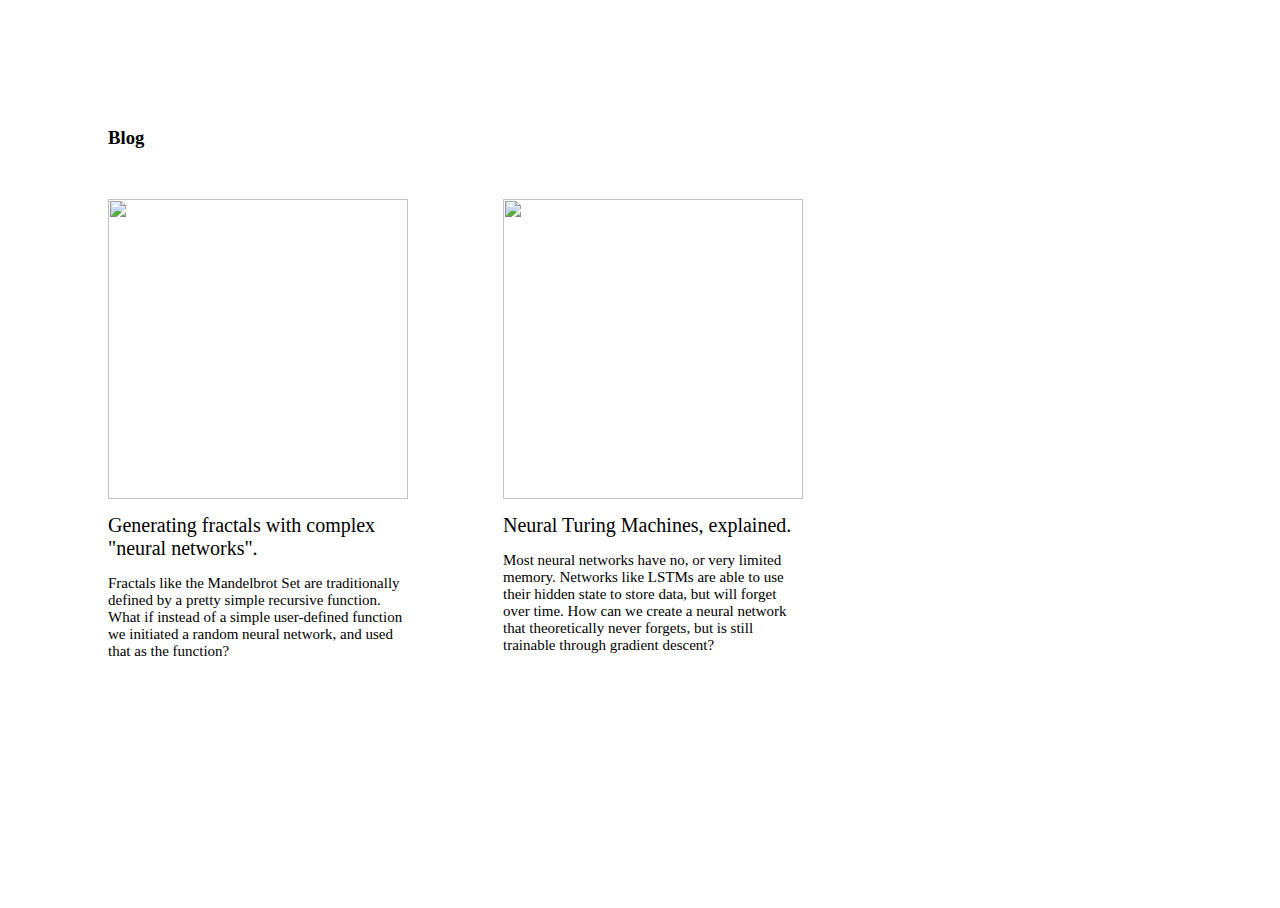
==== blog/index.html @ b08366a7 "added blog and ntm blog post" ====
<script src="https://ajax.googleapis.com/ajax/libs/jquery/3.2.1/jquery.min.js"></script>
<link rel = 'stylesheet' href = 'https://cdnjs.cloudflare.com/ajax/libs/materialize/0.100.1/css/materialize.min.css'>
<script src = 'https://cdnjs.cloudflare.com/ajax/libs/materialize/0.100.1/js/materialize.min.js'></script>
<link href="https://fonts.googleapis.com/css2?family=DM+Mono:wght@300;400;500&family=DM+Serif+Text&display=swap" rel="stylesheet">

<script src="https://cdn.rawgit.com/google/code-prettify/master/loader/run_prettify.js"></script>

<link href="https://fonts.googleapis.com/css2?family=DM+Serif+Text&display=swap" rel="stylesheet">


<head><meta name="viewport" content="width=device-width, initial-scale=1.0, maximum-scale=3.0, user-scalable=yes" />
    <meta charset="utf-8">

    <title>Nathan Yan</title>
    <meta name="description" content="Nathan Yan's got a personal website!">
    <meta name="author" content="Nathan Yan">
  
    <link rel="apple-touch-icon" sizes="180x180" href="./apple-touch-icon.png">
    <link rel="icon" type="image/png" sizes="32x32" href="./favicon-32x32.png">
    <link rel="icon" type="image/png" sizes="16x16" href="./favicon-16x16.png">
    <link rel="manifest" href="./site.webmanifest">

    <link rel = 'stylesheet' type = 'text/css' href = './style.css'></style>
</head>

<style>
    .text-block {
        margin-left: 0px;
    } 

    .blog-img {
        width: 300px;
        

        border: 0px black solid;

        object-fit: cover;
        opacity: 1;
    }

    .blog-text {
        width: 300px;

        font-size: 20px;

        background: #ffffff;
        padding: 15px 20px 15px 0px;
        
    }

    .text-left {
        left: -100px;
    }

    .blog-post {
        position: relative;
        margin-right: 75px;
        margin-bottom: 75px;

        cursor: pointer;
    }

    .blog-preview {
        font-size: 15px;
    }

    b {
        font-weight: 500;
    }
 </style>
 

<html style = 'width: 100%; height: 100%'>
    <body style = 'width: 100%; height: 100%'>
        <div style = 'padding: 100px; background: white' id = 'intro'>
            <div class = 'text-block' >
                <h3>Blog</h3>
                           </div>

            <div style = 'display: flex; flex-wrap: wrap; width: 100%; margin-top: 50px'>

                <div class = 'olink blog-post' ref = 'read more' href='https://nathancy.dev/fractals'>
                    <img class = 'blog-img' src = 'https://nathan-yan.github.io/fractals/fractals/fractal13_.png'>
                    <div class = 'blog-text'><b>Generating fractals with complex "neural networks".</b> <p class = 'blog-preview'>Fractals like the Mandelbrot Set are traditionally defined by a pretty simple recursive function. What if instead of a simple user-defined function we initiated a random neural network, and used that as the function?</p></div>
                </div>

                <div class = 'olink blog-post' ref = 'read more'>
                    <img class = 'olink blog-img' src = './assets/ntm.png'>
                    <div class = 'olink blog-text'><b>Neural Turing Machines, explained.</b> <p class = 'blog-preview'>Most neural networks have no, or very limited memory. Networks like LSTMs are able to use their hidden state to store data, but will forget over time. How can we create a neural network that theoretically never forgets, but is still trainable through gradient descent?</p></div>
                </div>

             
            </div>
           
        </div>

        <div id = 'link-block'></div>


    </body>
</html>

<script>
    let handleEntities = (entities, n) => {
        entities.map((idx, ent) => {
        ent = $(ent);
        if (idx % n == 0){
            if (n == 1){ 
                ent.find('.text')[0].className = 'text text-center';
                ent.css('margin-right', '0px');
            }else{
                ent.find('.text')[0].className = 'text text-right';
                ent.css('margin-right', '150px');
            }
        }else if (idx % n == 1){
            if (n == 2){
                ent.find('.text')[0].className = 'text text-left';
                ent.css('margin-right', '0px');
            }else{
                ent.find('.text')[0].className = 'text text-center';
                ent.css('margin-right', '150px');    
            }
        }else if (idx % 3 == 2){
            ent.find('.text')[0].className = 'text text-left';
            ent.css('margin-right', '0px');
        }
    })

        if (n == 2 && entities.length % 2) {
            $(entities[entities.length - 1]).find('.text')[0].className = 'text text-center';
            $(entities[entities.length - 1]).css('margin-right', '0px');
        }

        else if (n == 3 && entities.length % 3 == 1) {
            $(entities[entities.length - 1]).find('.text')[0].className = 'text text-center';
            $(entities[entities.length - 1]).css('margin-right', '0px');
        }else if (n == 3 && entities.length % 3 == 2) {
            $(entities[entities.length - 1]).find('.text')[0].className = 'text text-left';
                
            $(entities[entities.length - 1]).css('margin-right', '0px');
        }

    }

    let checkSize = (e) => {
        let width = $(window).width();

        if (width > 1310) {
            $('#projects').css('padding-left', (50 + (width - 1310) / 2) + 'px');
            $('#projects').css('padding-right', (50 + (width - 1310) / 2) + 'px');

            $('#models').css('padding-left', (50 + (width - 1310) / 2) + 'px');
            $('#models').css('padding-right', (50 + (width - 1310) / 2) + 'px');

            let entities = $('.project');
            handleEntities(entities, 3);

            entities = $('.model');
            handleEntities(entities, 3);

            
            
        }else if (width > 802) {
            $('#projects').css('padding-left', (50 + (width - 910) / 2) + 'px');
            $('#projects').css('padding-right', (50 + (width - 910) / 2) + 'px');

            $('#models').css('padding-left', (50 + (width - 910) / 2) + 'px');
            $('#models').css('padding-right', (50 + (width - 910) / 2) + 'px');
            
            let entities = $('.project');
            handleEntities(entities, 2);

            entities = $('.model');
            handleEntities(entities, 2);

        }else {
            let entities = $('.project');
             handleEntities(entities, 1);

             entities = $('.model');
             handleEntities(entities, 1);
        }
    }

    $(document).ready(checkSize);

    $(window).resize(checkSize)
</script>

<script src = "./weights.js"></script>

<script>
    $(document).mousemove((e) => {
     
        let width = $(window).width();
        let pos = e.clientX;

        let scaledPos = (e.clientX - width / 2) / (width / 2) * 3;
        targetTarget = scaledPos; 
    
        let target = $(e.target);
        
        
    });

    $('.olink').mousemove((e) => {
        let linkBlock = $('#link-block');
        linkBlock.css('top', (e.clientY  - 45) + 'px');
        linkBlock.css('left', (e.clientX + 8) + 'px');

        linkBlock.text($(e.target).parent('.olink').attr('ref'));
    })

    $('.olink').mouseleave((e) => {
        let linkBlock = $('#link-block');
        linkBlock.css('top', '-100px');
        
    })
        
    
</script>
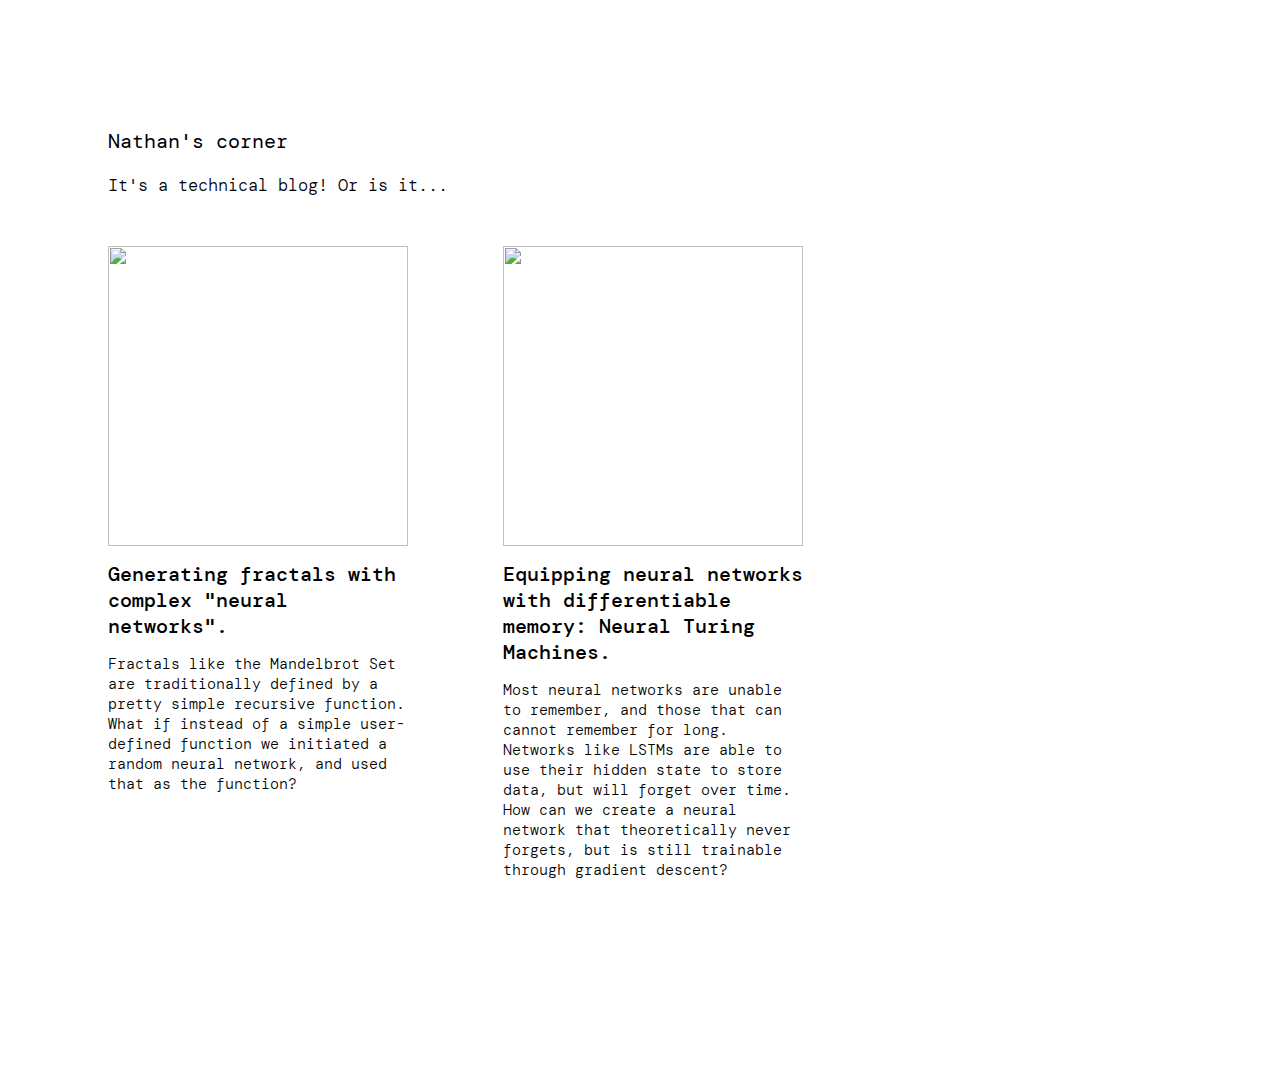
==== commit 047e2bd8: "moved ntm to top level" ====
--- a/blog/index.html
+++ b/blog/index.html
@@ -20,7 +20,7 @@
     <link rel="icon" type="image/png" sizes="16x16" href="./favicon-16x16.png">
     <link rel="manifest" href="./site.webmanifest">
 
-    <link rel = 'stylesheet' type = 'text/css' href = './style.css'></style>
+    <link rel = 'stylesheet' type = 'text/css' href = '../style.css'></style>
 </head>
 
 <style>
@@ -67,6 +67,11 @@
     b {
         font-weight: 500;
     }
+
+    a {
+        text-decoration: none;
+        color: black;
+    }
  </style>
  
 
@@ -74,27 +79,31 @@
     <body style = 'width: 100%; height: 100%'>
         <div style = 'padding: 100px; background: white' id = 'intro'>
             <div class = 'text-block' >
-                <h3>Blog</h3>
+                <h3>Nathan's corner</h3>
+                <div>It's a technical blog! Or is it...</div>
                            </div>
 
             <div style = 'display: flex; flex-wrap: wrap; width: 100%; margin-top: 50px'>
-
-                <div class = 'olink blog-post' ref = 'read more' href='https://nathancy.dev/fractals'>
-                    <img class = 'blog-img' src = 'https://nathan-yan.github.io/fractals/fractals/fractal13_.png'>
-                    <div class = 'blog-text'><b>Generating fractals with complex "neural networks".</b> <p class = 'blog-preview'>Fractals like the Mandelbrot Set are traditionally defined by a pretty simple recursive function. What if instead of a simple user-defined function we initiated a random neural network, and used that as the function?</p></div>
-                </div>
-
-                <div class = 'olink blog-post' ref = 'read more'>
-                    <img class = 'olink blog-img' src = './assets/ntm.png'>
-                    <div class = 'olink blog-text'><b>Neural Turing Machines, explained.</b> <p class = 'blog-preview'>Most neural networks have no, or very limited memory. Networks like LSTMs are able to use their hidden state to store data, but will forget over time. How can we create a neural network that theoretically never forgets, but is still trainable through gradient descent?</p></div>
-                </div>
-
-             
-            </div>
-           
+                
+                <a class='olink' ref='read more' href='https://nathancy.dev/fractals'>
+                    <div class = 'blog-post' href='https://nathancy.dev/fractals'>
+                        <img class = 'blog-img' src = 'https://nathan-yan.github.io/fractals/fractals/fractal13_.png'>
+                        <div class = 'blog-text'><b>Generating fractals with complex "neural networks".</b> <p class = 'blog-preview'>Fractals like the Mandelbrot Set are traditionally defined by a pretty simple recursive function. What if instead of a simple user-defined function we initiated a random neural network, and used that as the function?</p></div>
+                    </div>
+                </a>
+
+                <a class='olink' ref='read more' href='https://nathancy.dev/ntm'>
+                    <div class = 'olink blog-post' ref = 'read more'>
+                        <img class = 'olink blog-img' src = '../assets/ntm.png'>
+                        <div class = 'olink blog-text'><b>Equipping neural networks with differentiable memory: Neural Turing Machines.</b> <p class = 'blog-preview'>Most neural networks are unable to remember, and those that can cannot remember for long. Networks like LSTMs are able to use their hidden state to store data, but will forget over time. How can we create a neural network that theoretically never forgets, but is still trainable through gradient descent?</p></div>
+                    </div>
+                </a>
+            
         </div>
-
-        <div id = 'link-block'></div>
+        
+    </div>
+
+    <div id = 'link-block'></div>
 
 
     </body>
--- a/style.css
+++ b/style.css
@@ -0,0 +1,187 @@
+h3 {
+    font-family: "DM Mono";
+    font-weight: 400;
+}
+
+.serif {
+    font-family: 'DM Mono'; 
+    font-weight: 400;
+
+    width: 250px;
+}
+
+body {
+    font-family: "DM Mono";
+    font-size: 17px;
+    font-weight: 300;
+
+    overflow-y: scroll;
+    scrollbar-width: 0; /* Firefox */
+    -ms-overflow-style: none;  /* Internet Explorer 10+ */
+}
+body::-webkit-scrollbar { /* WebKit */
+    width: 2;
+    height: 0;
+}
+
+.pictures::-webkit-scrollbar {
+    display: none;
+  }
+  
+  /* Hide scrollbar for IE, Edge and Firefox */
+.pictures {
+    -ms-overflow-style: none;  /* IE and Edge */
+    scrollbar-width: none;  /* Firefox */
+  }
+
+
+.text-block {
+    width: 400px;
+    margin-left: calc(50% - 200px); 
+}
+
+.text {
+    position: relative; 
+    width: 275px;
+    top: -50px;
+    left: 75px;
+
+    font-size: 20px;
+
+    background: #ffffff;
+    padding: 10px;
+    border-style: solid;
+    border-width: 2px;
+    border-color: black;
+} 
+
+#name {
+    display: flex;
+}
+
+.picture {
+    cursor: pointer;
+}
+
+.pictures {
+    position: relative; 
+    height: fit-content;
+    display: flex;
+    flex-wrap: wrap;
+    padding: 50px;
+    padding-right: 300px;
+    margin-top: 5px;
+    flex-direction: row;
+    flex-wrap:nowrap;
+    overflow: scroll;
+
+    align-items: center;
+}
+
+@media only screen and (max-width: 600px) {
+    body {
+        font-size: 15px;
+    }
+
+    .text-block {
+        width: 300px;
+        margin-left: calc(50% - 150px);
+    }
+
+    h3 {
+        font-size: 2.5rem;
+    }
+
+    .text {
+        font-size: 17px;
+    }
+
+    #name {
+        display:block !important;
+    }
+
+    .pictures {
+        padding: 50px 50px 50px 20px;
+    }
+
+    .film-image {
+        width: 90vw;
+        height: auto !important;
+    }
+}
+
+
+.link {
+    background: linear-gradient(to bottom, #00000000 60%, #4b2e8322 40%);
+}
+
+.image {
+    width: 300px;
+    height: 300px;
+
+    object-fit: cover;
+
+    border-style: solid;
+    border-width: 2px;
+    border-color: black;
+
+}
+
+.film-image {
+    height: 65vh;
+    align-self: center;
+}
+
+.picture {
+    margin-right: 30px;
+    margin-left: 30px;
+}
+
+.text-center {
+    top: -50px;
+    left: 12.5px;
+}
+
+.text-left {
+    top: -50px;
+    left: -50px;
+}
+
+.project {
+     }
+
+     a {
+         color: #2222ff;
+         text-decoration: none ;
+     }
+    
+#cart {
+    width: 50px;
+    height: 20px;
+    background: red;
+
+    position: absolute; 
+    bottom:0;
+    left: -25px;
+}
+
+#pole {
+    width: 10px;
+    height: 80px;
+    background: blue;
+
+    position: absolute; 
+    bottom:10;
+    left: -5px;
+
+    transform-origin: 50% 100%;
+}
+
+#link-block {
+    position: fixed;
+    top: -100px;
+    
+    background: #101020;
+    color: white;
+    padding: 3px 7px;
+}
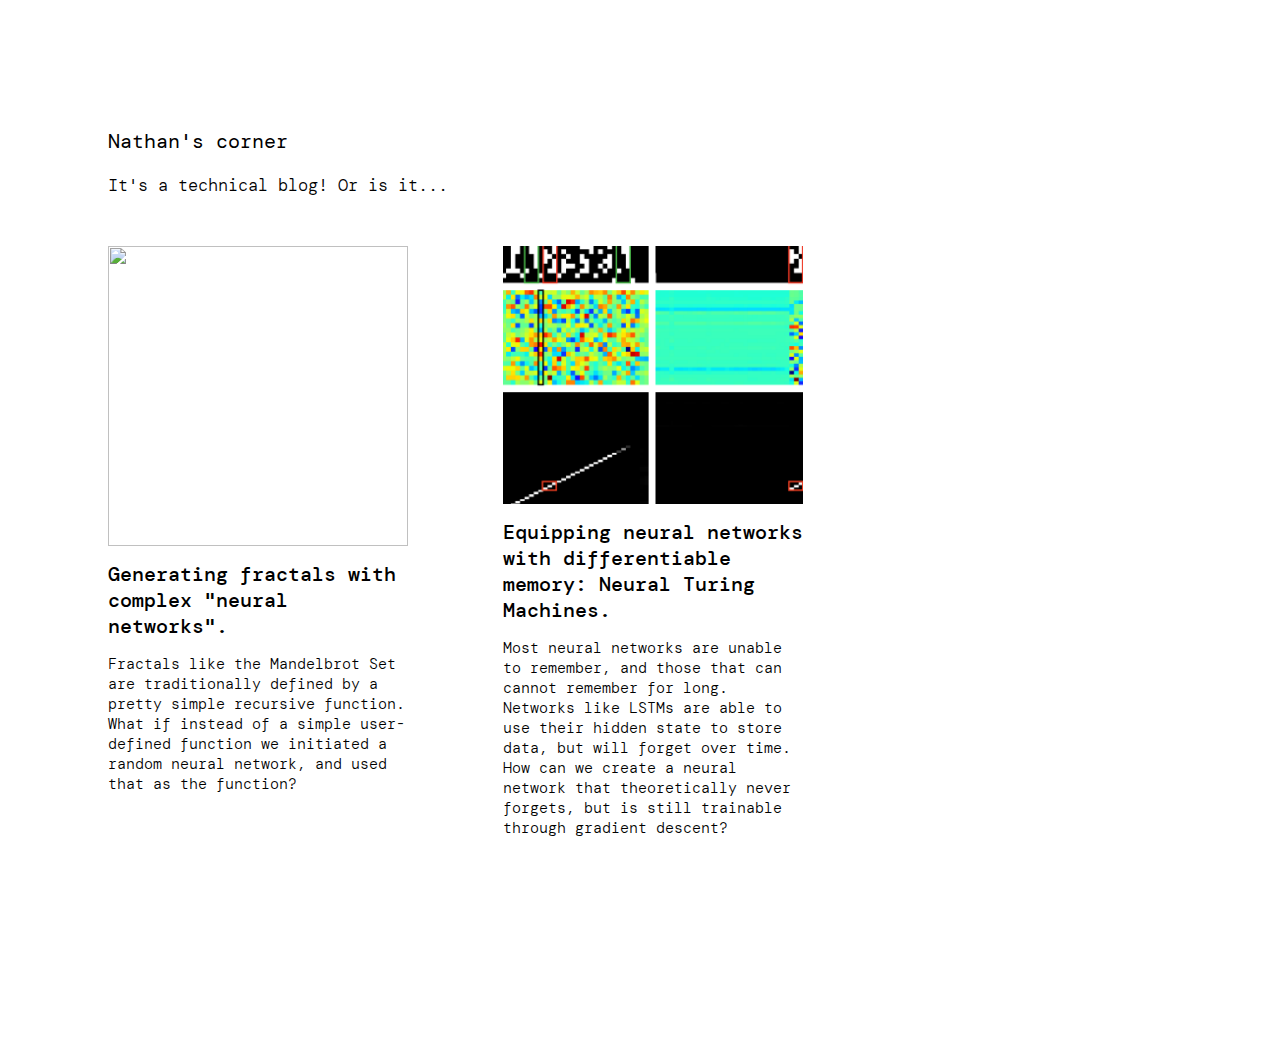
==== commit 8175ace4: "corrected ntm.PNG name" ====
--- a/blog/index.html
+++ b/blog/index.html
@@ -94,7 +94,7 @@
 
                 <a class='olink' ref='read more' href='https://nathancy.dev/ntm'>
                     <div class = 'olink blog-post' ref = 'read more'>
-                        <img class = 'olink blog-img' src = '../assets/ntm.png'>
+                        <img class = 'olink blog-img' src = '../assets/ntm.PNG'>
                         <div class = 'olink blog-text'><b>Equipping neural networks with differentiable memory: Neural Turing Machines.</b> <p class = 'blog-preview'>Most neural networks are unable to remember, and those that can cannot remember for long. Networks like LSTMs are able to use their hidden state to store data, but will forget over time. How can we create a neural network that theoretically never forgets, but is still trainable through gradient descent?</p></div>
                     </div>
                 </a>
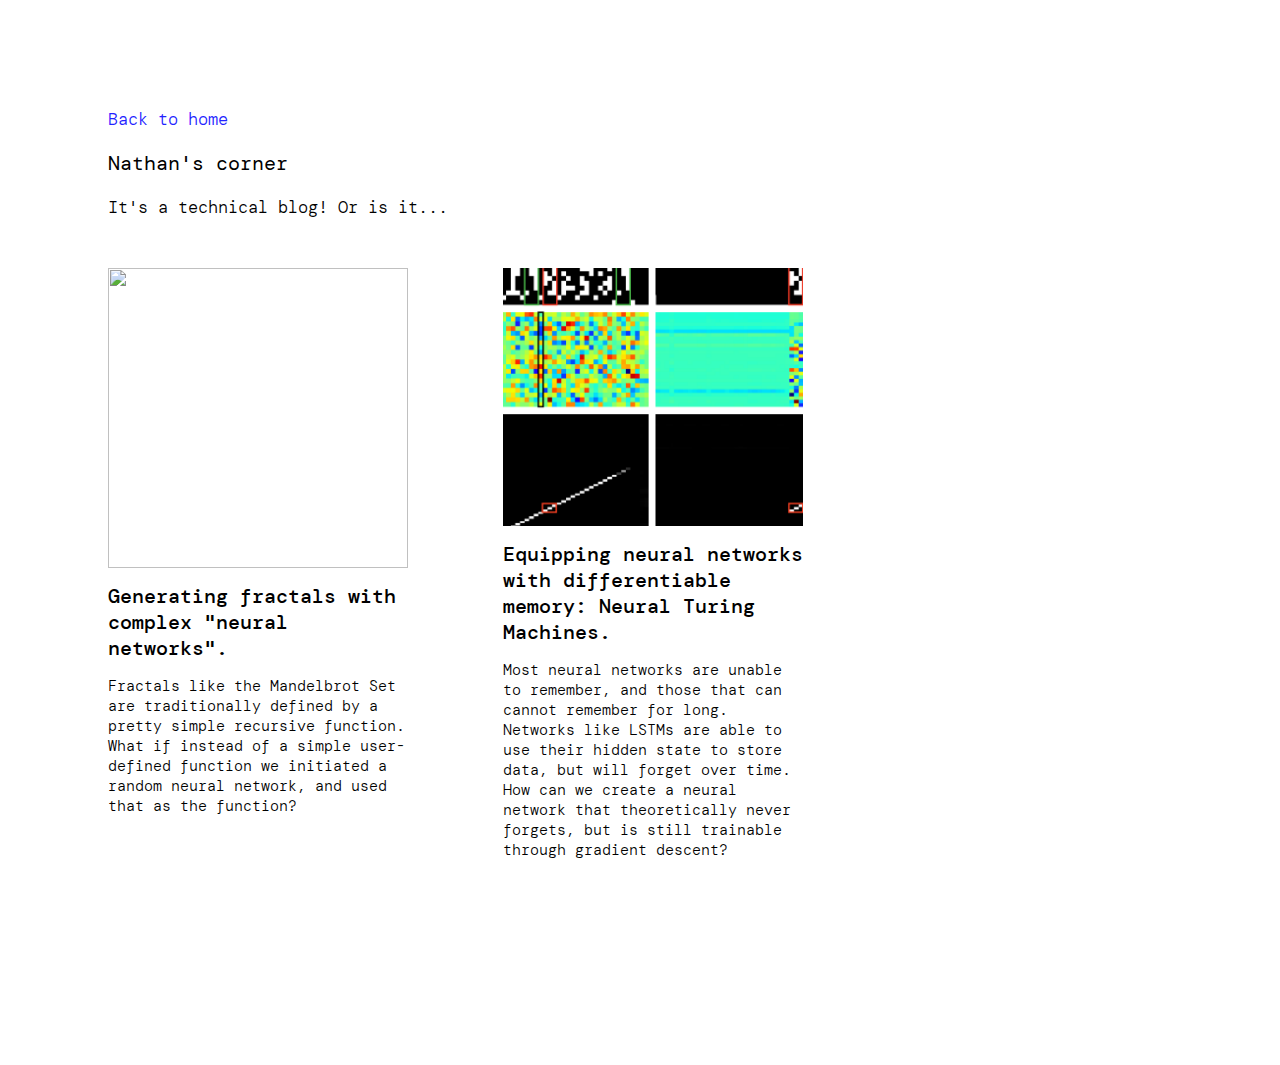
==== commit 8ee863ff: "updated steve and added blog to index page" ====
--- a/blog/index.html
+++ b/blog/index.html
@@ -68,7 +68,7 @@
         font-weight: 500;
     }
 
-    a {
+    .blog-link {
         text-decoration: none;
         color: black;
     }
@@ -79,23 +79,24 @@
     <body style = 'width: 100%; height: 100%'>
         <div style = 'padding: 100px; background: white' id = 'intro'>
             <div class = 'text-block' >
+                <a class='olink' ref='/' href='/'>Back to home</a>
                 <h3>Nathan's corner</h3>
                 <div>It's a technical blog! Or is it...</div>
                            </div>
 
             <div style = 'display: flex; flex-wrap: wrap; width: 100%; margin-top: 50px'>
                 
-                <a class='olink' ref='read more' href='https://nathancy.dev/fractals'>
-                    <div class = 'blog-post' href='https://nathancy.dev/fractals'>
+                <a class='blog-link' href='https://nathancy.dev/fractals'>
+                    <div class = 'olink blog-post' ref='read more' href='https://nathancy.dev/fractals'>
                         <img class = 'blog-img' src = 'https://nathan-yan.github.io/fractals/fractals/fractal13_.png'>
                         <div class = 'blog-text'><b>Generating fractals with complex "neural networks".</b> <p class = 'blog-preview'>Fractals like the Mandelbrot Set are traditionally defined by a pretty simple recursive function. What if instead of a simple user-defined function we initiated a random neural network, and used that as the function?</p></div>
                     </div>
                 </a>
 
-                <a class='olink' ref='read more' href='https://nathancy.dev/ntm'>
+                <a class='blog-link' href='https://nathancy.dev/ntm'>
                     <div class = 'olink blog-post' ref = 'read more'>
-                        <img class = 'olink blog-img' src = '../assets/ntm.PNG'>
-                        <div class = 'olink blog-text'><b>Equipping neural networks with differentiable memory: Neural Turing Machines.</b> <p class = 'blog-preview'>Most neural networks are unable to remember, and those that can cannot remember for long. Networks like LSTMs are able to use their hidden state to store data, but will forget over time. How can we create a neural network that theoretically never forgets, but is still trainable through gradient descent?</p></div>
+                        <img class = 'blog-img' src = '../assets/ntm.PNG'>
+                        <div class = 'blog-text'><b>Equipping neural networks with differentiable memory: Neural Turing Machines.</b> <p class = 'blog-preview'>Most neural networks are unable to remember, and those that can cannot remember for long. Networks like LSTMs are able to use their hidden state to store data, but will forget over time. How can we create a neural network that theoretically never forgets, but is still trainable through gradient descent?</p></div>
                     </div>
                 </a>
             
@@ -217,7 +218,11 @@
         linkBlock.css('top', (e.clientY  - 45) + 'px');
         linkBlock.css('left', (e.clientX + 8) + 'px');
 
-        linkBlock.text($(e.target).parent('.olink').attr('ref'));
+
+
+        let text = $(e.target).parent('.olink').attr('ref') || $(e.target).attr('ref');
+
+        linkBlock.text(text);
     })
 
     $('.olink').mouseleave((e) => {
--- a/style.css
+++ b/style.css
@@ -163,16 +163,20 @@
     position: absolute; 
     bottom:0;
     left: -25px;
+
+    border-radius: 5px;
 }
 
 #pole {
     width: 10px;
-    height: 80px;
+    height: 70px;
     background: blue;
 
     position: absolute; 
     bottom:10;
     left: -5px;
+
+    border-radius: 100px;
 
     transform-origin: 50% 100%;
 }
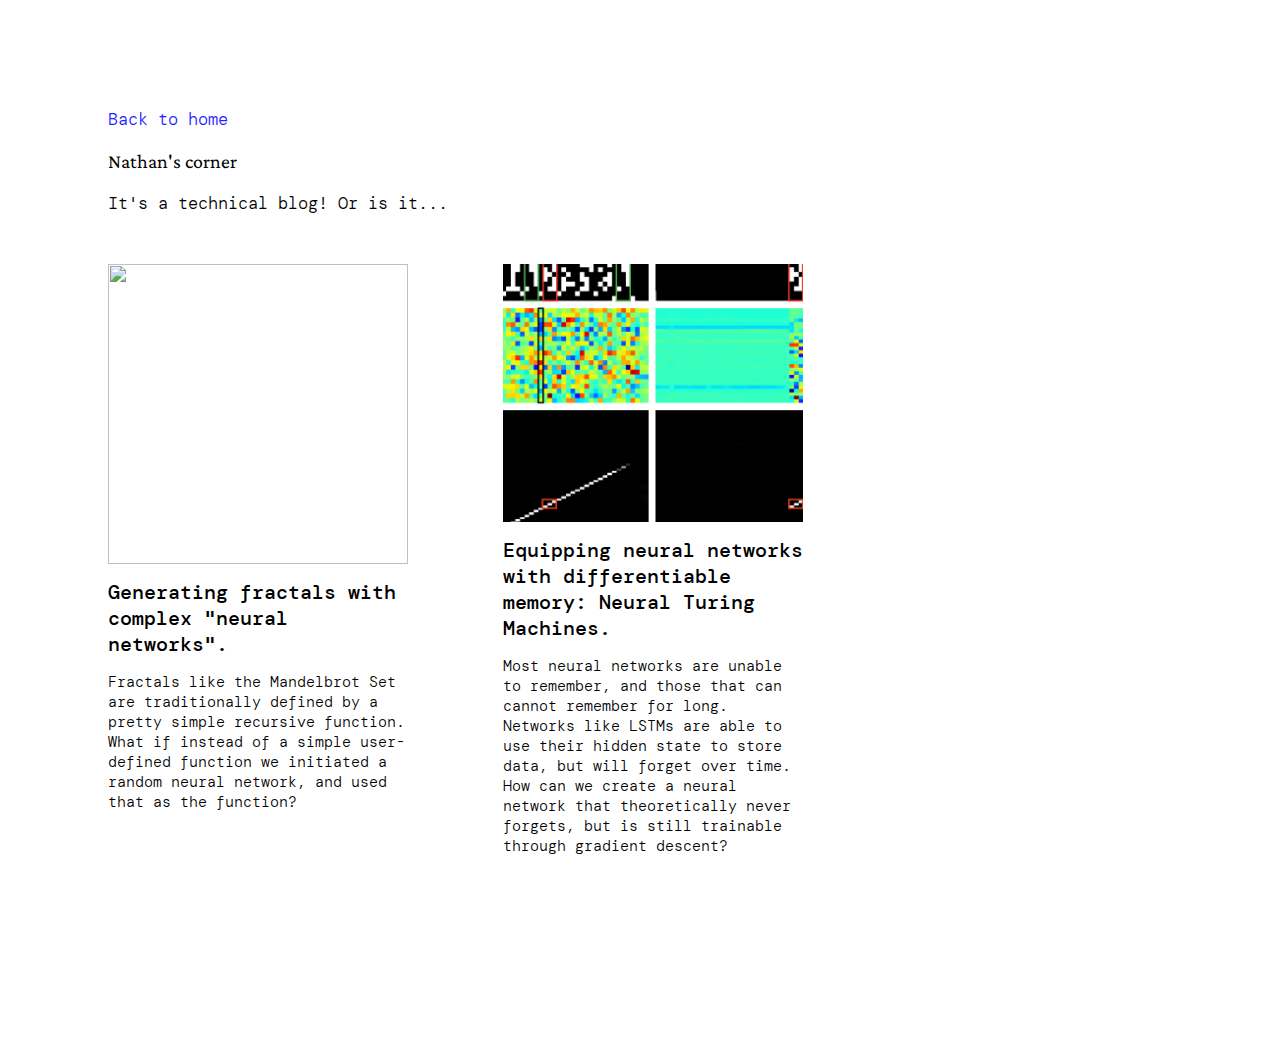
==== commit b23352da: "updated index page" ====
--- a/blog/index.html
+++ b/blog/index.html
@@ -1,14 +1,14 @@
 <script src="https://ajax.googleapis.com/ajax/libs/jquery/3.2.1/jquery.min.js"></script>
-<link rel = 'stylesheet' href = 'https://cdnjs.cloudflare.com/ajax/libs/materialize/0.100.1/css/materialize.min.css'>
-<script src = 'https://cdnjs.cloudflare.com/ajax/libs/materialize/0.100.1/js/materialize.min.js'></script>
-<link href="https://fonts.googleapis.com/css2?family=DM+Mono:wght@300;400;500&family=DM+Serif+Text&display=swap" rel="stylesheet">
+<link href="https://fonts.googleapis.com/css2?family=DM+Mono:wght@300;400;500&display=swap" rel="stylesheet">
+
+<link href="https://fonts.googleapis.com/css2?family=Crimson+Pro:wght@200;300;400&display=swap" rel="stylesheet">
 
 <script src="https://cdn.rawgit.com/google/code-prettify/master/loader/run_prettify.js"></script>
 
 <link href="https://fonts.googleapis.com/css2?family=DM+Serif+Text&display=swap" rel="stylesheet">
 
 
-<head><meta name="viewport" content="width=device-width, initial-scale=1.0, maximum-scale=3.0, user-scalable=yes" />
+<head><meta name="viewport" content="width=device-width, initial-scale=1.0, minimum-scale=1.0, maximum-scale=3.0, user-scalable=yes" />
     <meta charset="utf-8">
 
     <title>Nathan Yan</title>
--- a/style.css
+++ b/style.css
@@ -1,5 +1,5 @@
 h3 {
-    font-family: "DM Mono";
+    font-family: "Crimson Pro";
     font-weight: 400;
 }
 
@@ -13,7 +13,7 @@
 body {
     font-family: "DM Mono";
     font-size: 17px;
-    font-weight: 300;
+    font-weight: 200;
 
     overflow-y: scroll;
     scrollbar-width: 0; /* Firefox */
@@ -38,6 +38,21 @@
 .text-block {
     width: 400px;
     margin-left: calc(50% - 200px); 
+}
+
+.text-block-wide {
+    width: 850px;
+    margin-left: calc(50% - 425px);
+
+    font-size: 40px;
+    font-family: "Crimson Pro";
+}
+
+.olink-text-attr {
+    width: 200px !important;
+    font-size: 12px;
+
+    text-align: right;
 }
 
 .text {
@@ -78,16 +93,111 @@
     align-items: center;
 }
 
+
+#cart {
+    width: 50px;
+    height: 20px;
+    background: red;
+
+    position: absolute; 
+    bottom:0;
+    left: -25px;
+
+    border-radius: 5px;
+}
+
+#pole {
+    width: 10px;
+    height: 70px;
+    background: blue;
+
+    position: absolute; 
+    bottom:10;
+    left: -5px;
+
+    border-radius: 100px;
+
+    transform-origin: 50% 100%;
+}
+
+#target {
+    position: absolute;
+    bottom: 5px;
+    left: 0px;
+    width: 5px;
+    height: 5px;
+
+    background: white;
+    mix-blend-mode: difference;
+}
+
+#arrow-right {
+    display: none;
+}
+
+#links {
+    font-size: 18px;
+}
+
+@media only screen and (max-width: 1100px) {
+    .text-block-wide {
+        width: 600px;
+        margin-left: calc(50% - 300px);
+    
+        font-size: 40px;
+    }
+}
+
+@media only screen and (max-width: 800px) {
+    .text-block-wide {
+        width: 400px;
+        margin-left: calc(50% - 200px);
+
+        font-size: 30px;
+    }
+
+    #arrow-left {
+        display: none;
+    }
+
+    #arrow-right {
+        display: initial;
+    }
+}
+
 @media only screen and (max-width: 600px) {
     body {
         font-size: 15px;
     }
 
+    #links {
+        font-size: 15px;
+    }
+
+    #pole {
+        height: 50px;
+        width: 8px;
+        left: -9px;
+        bottom: 5px;
+    }
+
+    #cart {
+        width: 40px;
+        height: 17px;
+    }
+
     .text-block {
         width: 300px;
         margin-left: calc(50% - 150px);
     }
 
+    .text-block-wide {
+        width: 300px;
+        margin-left: calc(50% - 150px);
+
+        font-size: 25px;
+    }
+
     h3 {
         font-size: 2.5rem;
     }
@@ -112,7 +222,7 @@
 
 
 .link {
-    background: linear-gradient(to bottom, #00000000 60%, #4b2e8322 40%);
+    background: linear-gradient(to bottom, #00000000 90%, #4b2e8322 40%);
 }
 
 .image {
@@ -154,37 +264,16 @@
          color: #2222ff;
          text-decoration: none ;
      }
-    
-#cart {
-    width: 50px;
-    height: 20px;
-    background: red;
-
-    position: absolute; 
-    bottom:0;
-    left: -25px;
-
-    border-radius: 5px;
-}
-
-#pole {
-    width: 10px;
-    height: 70px;
-    background: blue;
-
-    position: absolute; 
-    bottom:10;
-    left: -5px;
-
-    border-radius: 100px;
-
-    transform-origin: 50% 100%;
-}
-
+
+.link-nostyle {
+    color: inherit;
+}
 #link-block {
     position: fixed;
     top: -100px;
     
+    width: fit-content;
+
     background: #101020;
     color: white;
     padding: 3px 7px;
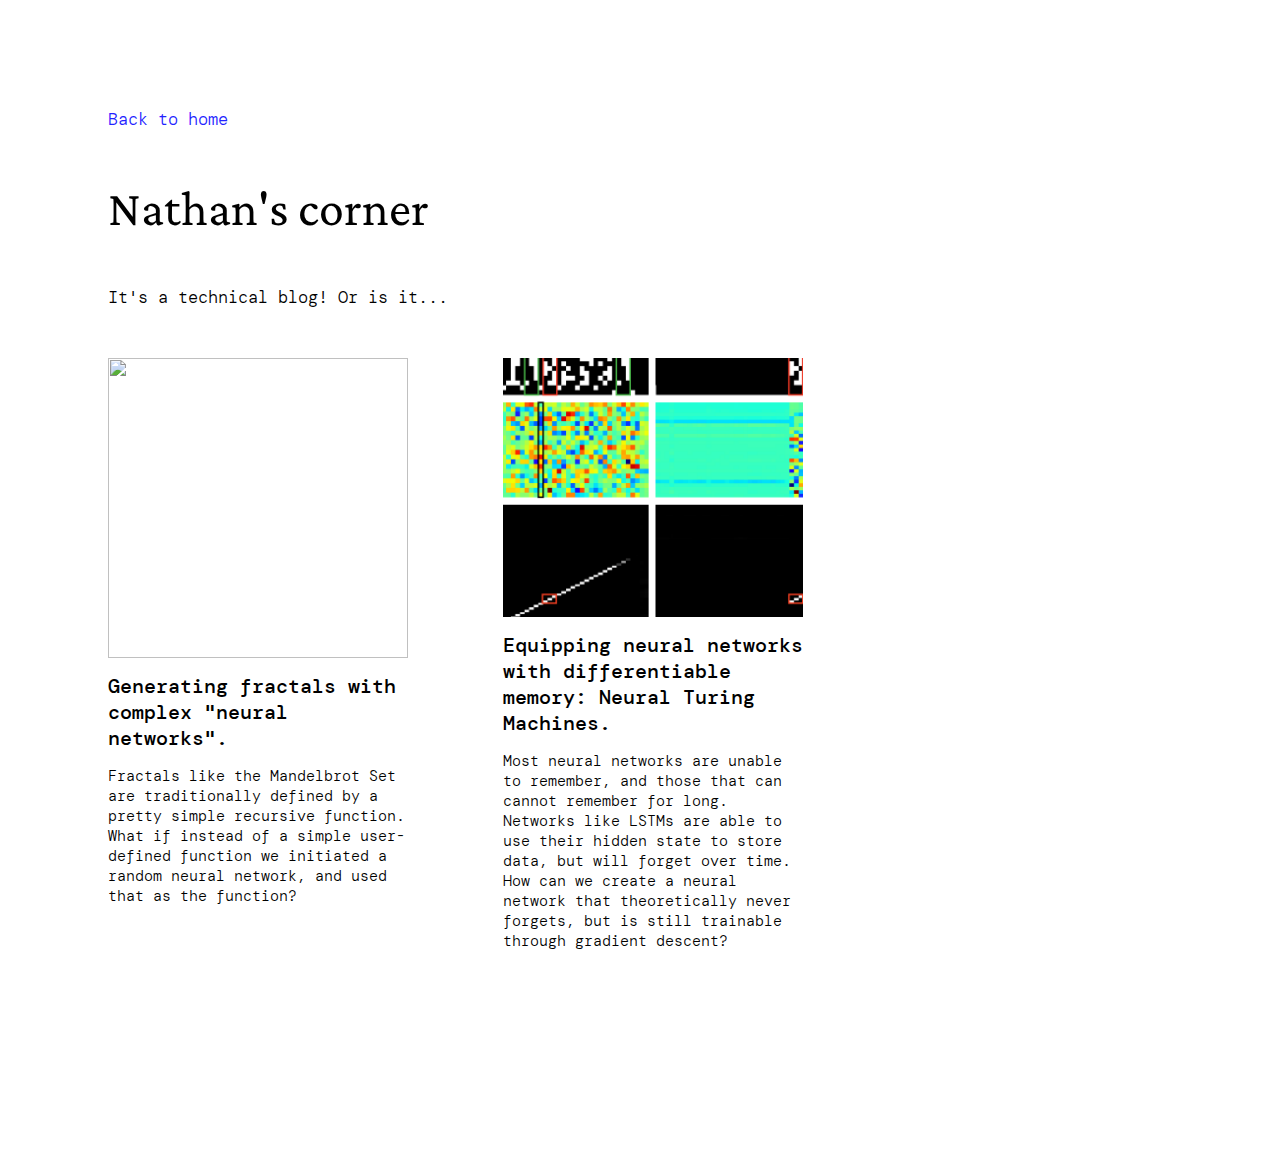
==== commit 483656a0: "refactor and add workflow" ====
--- a/blog/index.html
+++ b/blog/index.html
@@ -71,6 +71,10 @@
     .blog-link {
         text-decoration: none;
         color: black;
+    }
+
+    h3 {
+        font-size: 50px;
     }
  </style>
  
